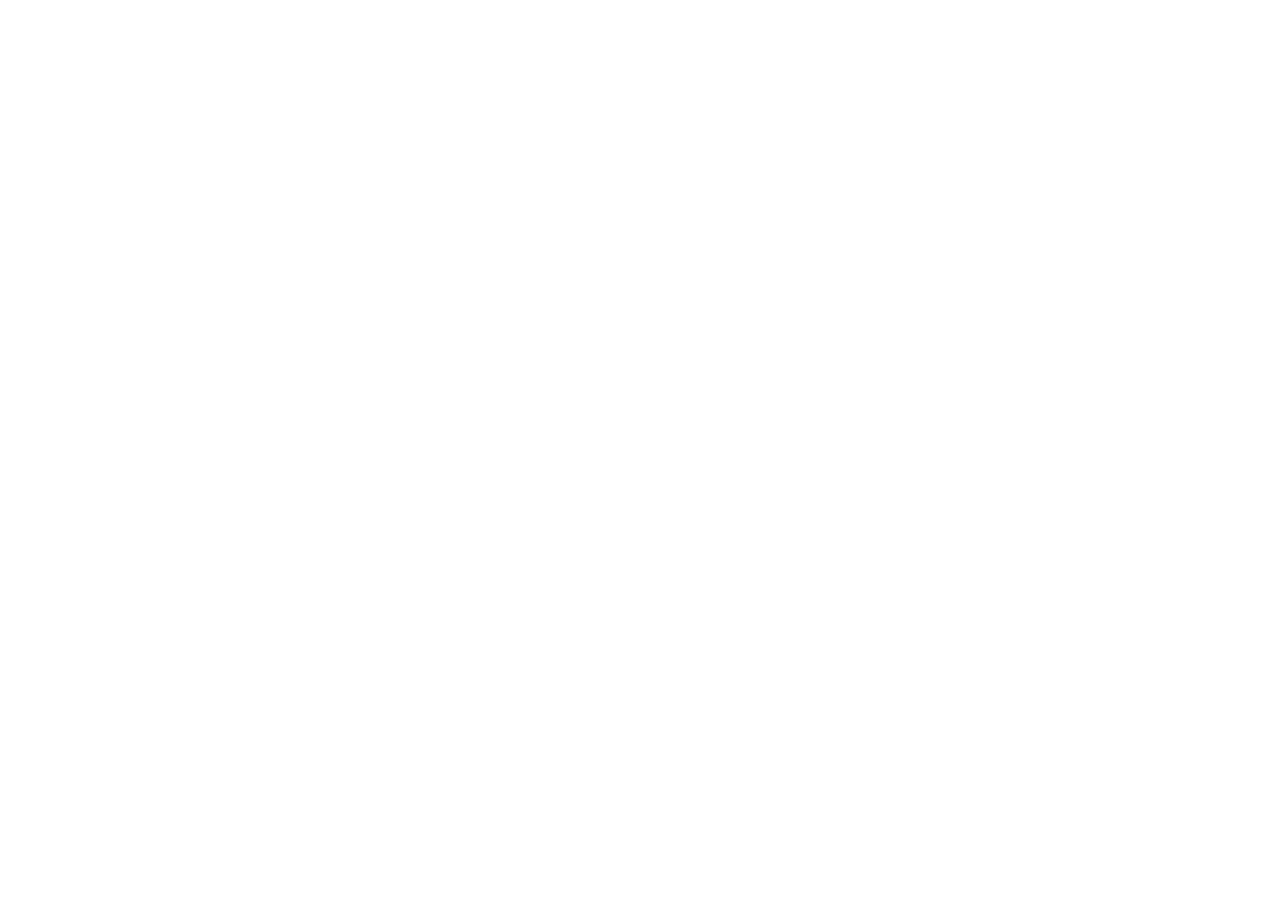
==== eduweb-apk/index.html @ 14e1ff0d "Add files via upload" ====
<!DOCTYPE html>
<html lang="en">
  <head>
    <meta charset="UTF-8" />
    <meta name="viewport" content="width=device-width, initial-scale=1.0" />
    <title>Learn/&/Earn/Hub</title>
  </head>
  <body></body>
</html>
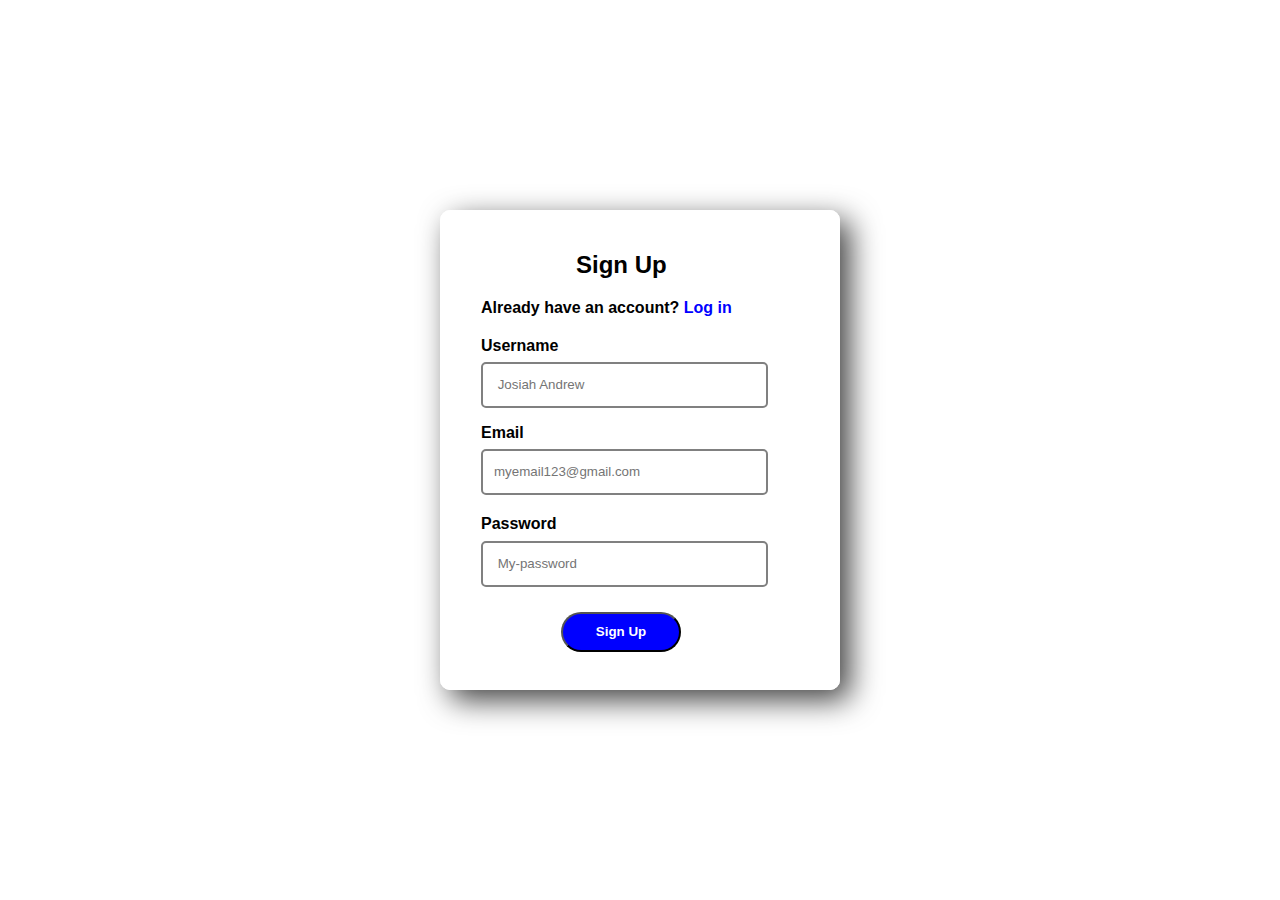
==== commit 5bf3f0e1: "Rename signUp.html to index.html" ====
--- a/eduweb-apk/index.html
+++ b/eduweb-apk/index.html
@@ -3,7 +3,36 @@
   <head>
     <meta charset="UTF-8" />
     <meta name="viewport" content="width=device-width, initial-scale=1.0" />
-    <title>Learn/&/Earn/Hub</title>
+    <link rel="stylesheet" href="signup.css" />
+    <title>Sign-up page</title>
   </head>
-  <body></body>
+  <body>
+    <div class="container" id="welcome-page">
+      <h2 id="sign-header">Sign Up</h2>
+      <b>Already have an account? </b
+      ><a style="text-decoration: none" href="login.html"> <b>Log in</b></a>
+      <br />
+      <div>
+        <p id="user"><b>Username </b></p>
+        <input type="text" placeholder=" Josiah Andrew" id="username" /><br />
+        <p id="email"><b>Email</b></p>
+        <input
+          type="text"
+          name=""
+          id="email-input"
+          placeholder="myemail123@gmail.com"
+        />
+        <p id="myPassword"><b>Password</b></p>
+        <input
+          type="text"
+          name=""
+          id="password"
+          class="password"
+          placeholder=" My-password"
+        /><br />
+
+        <button id="signup-btn"><b>Sign Up</b></button><br />
+      </div>
+    </div>
+  </body>
 </html>
--- a/eduweb-apk/signup.css
+++ b/eduweb-apk/signup.css
@@ -0,0 +1,116 @@
+body{
+    font-family: Arial, Helvetica, sans-serif;
+}
+
+
+.container{
+    box-sizing: border-box;
+
+   text-align: left;
+
+   padding-left: 40px;
+   padding-top: 20px;
+    
+    border-radius: 10px;
+
+    border: 1px solid white;
+    box-shadow: 10px 10px 30px 0px rgba(0,0,0,0.75);;
+
+
+    width: 90%; 
+
+    max-width: 400px; 
+
+    height: 480px; 
+
+
+    position: absolute;
+
+    top: 50%;
+
+    left: 50%;
+
+    transform: translate(-50%, -50%);
+    display: block;
+
+  
+}
+
+a{
+    color: blue;
+}
+
+#username{
+width: 270px;
+height: 40px;
+border-radius: 5px;
+border: 2px solid grey;
+padding-left: 11px;
+}
+
+#email{
+    margin-bottom: 7px;
+}
+
+#email-input{
+    width: 270px;
+height: 40px;
+border-radius: 5px;
+border: 2px solid grey;
+padding-left: 11px;
+}
+
+.password{
+    width: 270px;
+height: 40px;
+margin-top: 7px;
+margin-bottom: 25px;
+border-radius: 5px;
+padding-left: 11px;
+
+
+border: 2px solid grey;
+}
+
+.password :focus{
+    border: 5px solid green;
+}
+
+#fp{
+margin-right: 13px;
+}
+
+#signup-btn{
+    color: white;
+    background-color: blue;
+    border-radius: 30px;
+    width: 120px;
+    height: 40px;
+    margin-bottom: 25px;
+    margin-left: 80px;
+}
+
+#signup-btn:hover{
+    background-color: white;
+    color: blue;
+}
+
+#sign-header{
+margin-left: 95px;
+}
+
+h1{
+    margin-left: 22px;
+}
+#user{
+    margin-top: 20px;
+    margin-bottom: 7px;
+}
+
+#welcome{
+    margin-left: 70px;
+}
+#myPassword{
+    margin-top: 20px;
+    margin-bottom: 1px;
+}